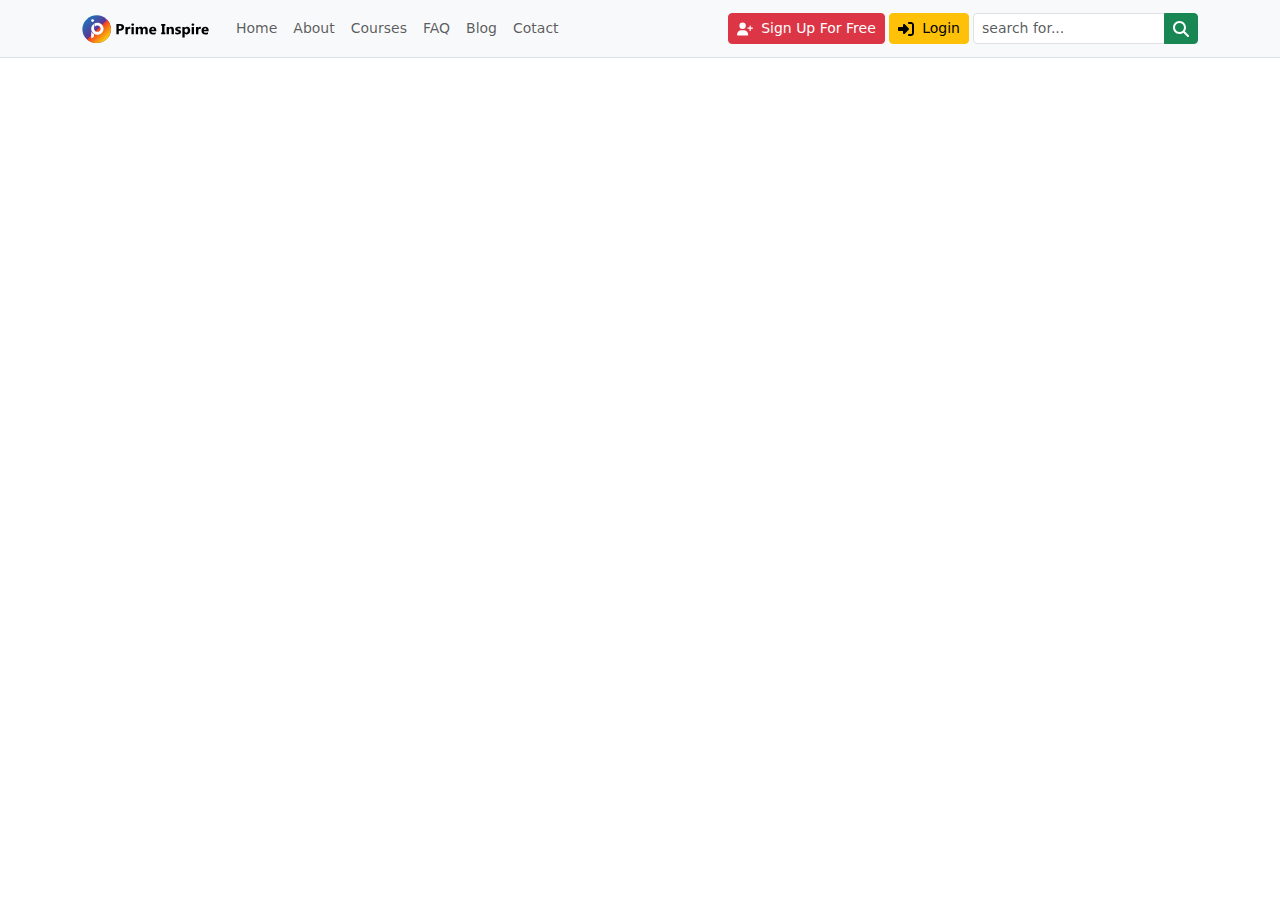
==== index.html @ 314766f2 "create Navbar" ====
<!DOCTYPE html>
<html lang="en">

<head>
  <meta charset="UTF-8" />
  <meta name="viewport" content="width=device-width, initial-scale=1.0" />
  <title>Document</title>
  <link rel="stylesheet" href="https://cdn.jsdelivr.net/npm/bootstrap@5.2.0/dist/css/bootstrap.min.css" />
  <link rel="stylesheet" href="style.css" />
</head>

<body>
  <!-- start Navbar -->

  <nav class="navbar navbar-expand-lg bg-light border-bottom small blur-filter">
    <div class="container">
      <a href="index.html" class="navbar-brand">
        <img src="./img/Prime-Inspire-Logo.svg" alt="" />
      </a>
      <button class="navbar-toggler border-0" type="button" data-bs-toggle="collapse" data-bs-target="#navbar-content">
        <span class="navbar-toggler-icon"></span>
      </button>

      <div class="collapse navbar-collapse" id="navbar-content">
        <ul class="navbar-nav me-auto mb-2 mb-lg-0">
          <li class="nav-item">
            <a href="index.html" class="nav-link">Home</a>
          </li>
          <li class="nav-item">
            <a href="about.html" class="nav-link">About</a>
          </li>
          <li class="nav-item">
            <a href="courses.html" class="nav-link">Courses</a>
          </li>
          <li class="nav-item">
            <a href="faq.html" class="nav-link">FAQ</a>
          </li>
          <li class="nav-item">
            <a href="blog.html" class="nav-link">Blog</a>
          </li>
          <li class="nav-item">
            <a href="contact.html" class="nav-link">Cotact</a>
          </li>
        </ul>

        <div class="ms-auto me-1 d-grid d-md-block gap-2 mb-2 mb-md-0">





          <a href="#"
            class="btn btn-sm btn-danger align-items-center d-inline-flex text-center justify-content-center ">
            <svg class="me-2" width="16px" height="16px" xmlns="http://www.w3.org/2000/svg" viewBox="0 0 640 512">
              <!--!Font Awesome Free 6.5.2 by @fontawesome - https://fontawesome.com License - https://fontawesome.com/license/free Copyright 2024 Fonticons, Inc.-->
              <path fill="#ffffff"
                d="M96 128a128 128 0 1 1 256 0A128 128 0 1 1 96 128zM0 482.3C0 383.8 79.8 304 178.3 304h91.4C368.2 304 448 383.8 448 482.3c0 16.4-13.3 29.7-29.7 29.7H29.7C13.3 512 0 498.7 0 482.3zM504 312V248H440c-13.3 0-24-10.7-24-24s10.7-24 24-24h64V136c0-13.3 10.7-24 24-24s24 10.7 24 24v64h64c13.3 0 24 10.7 24 24s-10.7 24-24 24H552v64c0 13.3-10.7 24-24 24s-24-10.7-24-24z" />
            </svg>

            Sign Up For Free
          </a>

          <a href="#"
            class="btn btn-sm btn-warning align-items-center d-inline-flex text-center justify-content-center">
            <svg xmlns="http://www.w3.org/2000/svg" height="16px" width="16px" class="me-2" viewBox="0 0 512 512">
              <path fill="#000000"
                d="M217.9 105.9L340.7 228.7c7.2 7.2 11.3 17.1 11.3 27.3s-4.1 20.1-11.3 27.3L217.9 406.1c-6.4 6.4-15 9.9-24 9.9c-18.7 0-33.9-15.2-33.9-33.9l0-62.1L32 320c-17.7 0-32-14.3-32-32l0-64c0-17.7 14.3-32 32-32l128 0 0-62.1c0-18.7 15.2-33.9 33.9-33.9c9 0 17.6 3.6 24 9.9zM352 416l64 0c17.7 0 32-14.3 32-32l0-256c0-17.7-14.3-32-32-32l-64 0c-17.7 0-32-14.3-32-32s14.3-32 32-32l64 0c53 0 96 43 96 96l0 256c0 53-43 96-96 96l-64 0c-17.7 0-32-14.3-32-32s14.3-32 32-32z" />
            </svg>
            Login
          </a>
        </div>

        <form action="">
          <div class="input-group">
            <input type="search" class="form-control form-control-sm" placeholder="search for..." />
            <button type="submit" class="btn btn-success btn-sm">
              <svg width="16px" height="16px" xmlns="http://www.w3.org/2000/svg" viewBox="0 0 512 512">
                >
                <!--!Font Awesome Free 6.5.2 by @fontawesome - https://fontawesome.com License - https://fontawesome.com/license/free Copyright 2024 Fonticons, Inc.-->
                <path fill="#ffffff"
                  d="M416 208c0 45.9-14.9 88.3-40 122.7L502.6 457.4c12.5 12.5 12.5 32.8 0 45.3s-32.8 12.5-45.3 0L330.7 376c-34.4 25.2-76.8 40-122.7 40C93.1 416 0 322.9 0 208S93.1 0 208 0S416 93.1 416 208zM208 352a144 144 0 1 0 0-288 144 144 0 1 0 0 288z">
              </svg>
            </button>
          </div>
        </form>
      </div>
    </div>
  </nav>
  <!-- end navbar  -->
---- style.css ----
.blur-filter{
    backdrop-filter: blur(8bx);
    background-color: rgb(255  255  255 /30%);
}
.navbar-brand img{
    width: 130px;
/*
margin-right: ;  me
margin-left: ;   ms

    */
}




.full-width{
    width: 100%;
    height: auto;
}
.feature-item img{
    width: 50px;
    height: auto;
    

}
.subscripe{
    background-image: url(./img/subscribe.jpg);
    margin-top:25px;
    background-size: cover;
    background-position: center;

}
.brand-icon img {
    width: 150px;
    height: auto;
    
}
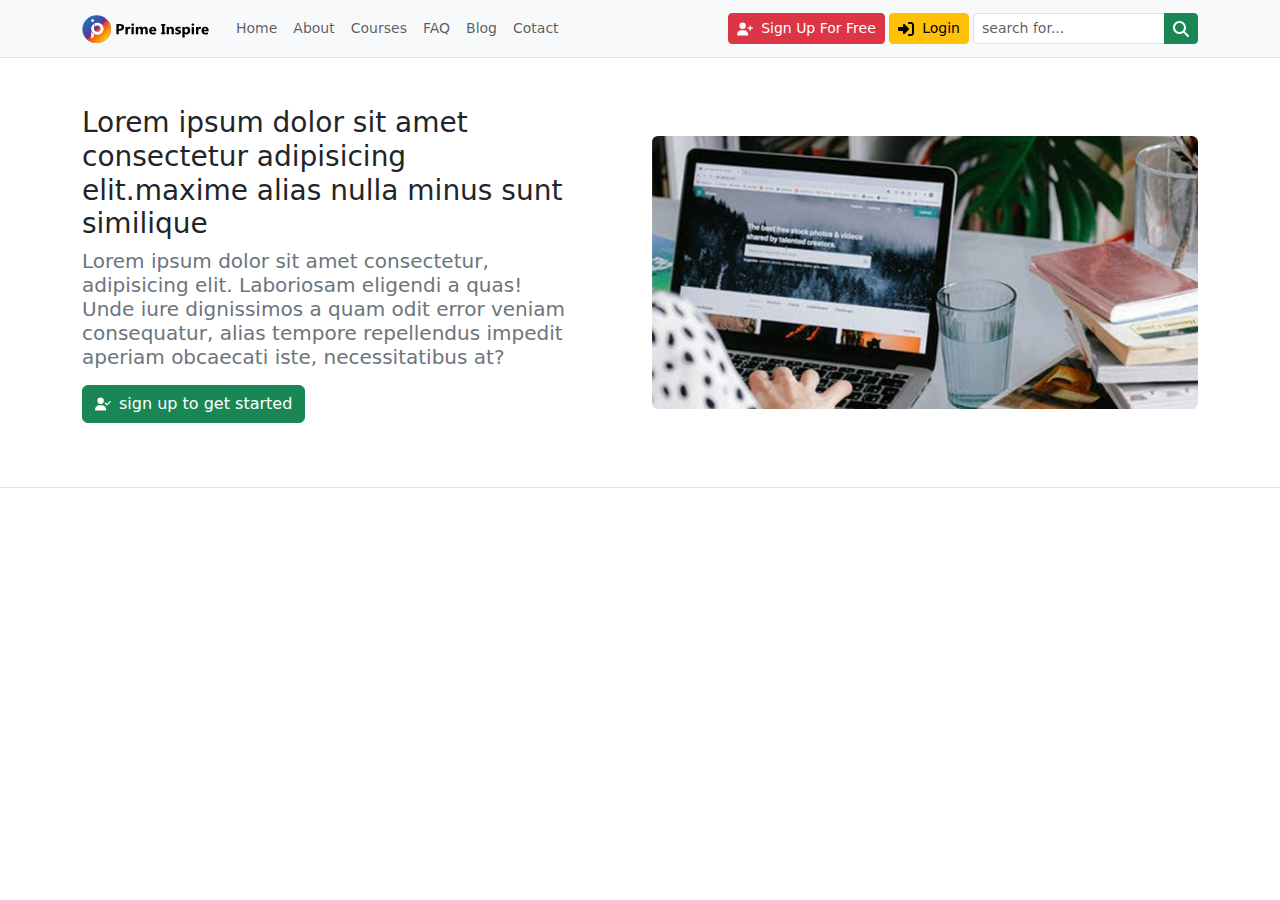
==== commit d1aeb824: "create header" ====
--- a/index.html
+++ b/index.html
@@ -87,3 +87,38 @@
     </div>
   </nav>
   <!-- end navbar  -->
+
+  <!-- start header -->
+  <header class="main-header py-5 border-bottom">
+    <div class="container">
+      <div class="row align-items-center gx md-5">
+        <div class="col-md-6">
+          <div class="home-header-text-holder pe-md-5">
+            <h1 class="fs-3 fw-normal">Lorem ipsum dolor sit amet consectetur adipisicing elit.maxime alias
+              nulla minus sunt similique</h1>
+
+            <h2 class="fs-5 fw-light text-secondary">Lorem ipsum dolor sit amet consectetur, adipisicing elit.
+              Laboriosam eligendi a quas! Unde iure dignissimos a quam odit error veniam consequatur, alias
+              tempore repellendus impedit aperiam obcaecati iste, necessitatibus at?</h2>
+
+            <a href="#" class="btn btn-success mt-2 mb-3 d-inline-flex align-items-center justify-content-center">
+
+              <svg width="16px" height="16px" class="me-2" xmlns="http://www.w3.org/2000/svg" viewBox="0 0 640 512">
+                <!--!Font Awesome Free 6.5.2 by @fontawesome - https://fontawesome.com License - https://fontawesome.com/license/free Copyright 2024 Fonticons, Inc.-->
+                <path fill="#ffffff"
+                  d="M96 128a128 128 0 1 1 256 0A128 128 0 1 1 96 128zM0 482.3C0 383.8 79.8 304 178.3 304h91.4C368.2 304 448 383.8 448 482.3c0 16.4-13.3 29.7-29.7 29.7H29.7C13.3 512 0 498.7 0 482.3zM625 177L497 305c-9.4 9.4-24.6 9.4-33.9 0l-64-64c-9.4-9.4-9.4-24.6 0-33.9s24.6-9.4 33.9 0l47 47L591 143c9.4-9.4 24.6-9.4 33.9 0s9.4 24.6 0 33.9z" />
+              </svg>
+              sign up to get started
+            </a>
+          </div>
+        </div>
+        <div class="col-md-6">
+          <div class="home-header-1maga-holder">
+            <img class="img-fuild rounded shadow-sn full-width" src="./img/main-header.jpg" alt="">
+
+          </div>
+        </div>
+      </div>
+    </div>
+  </header>
+  <!-- end header -->
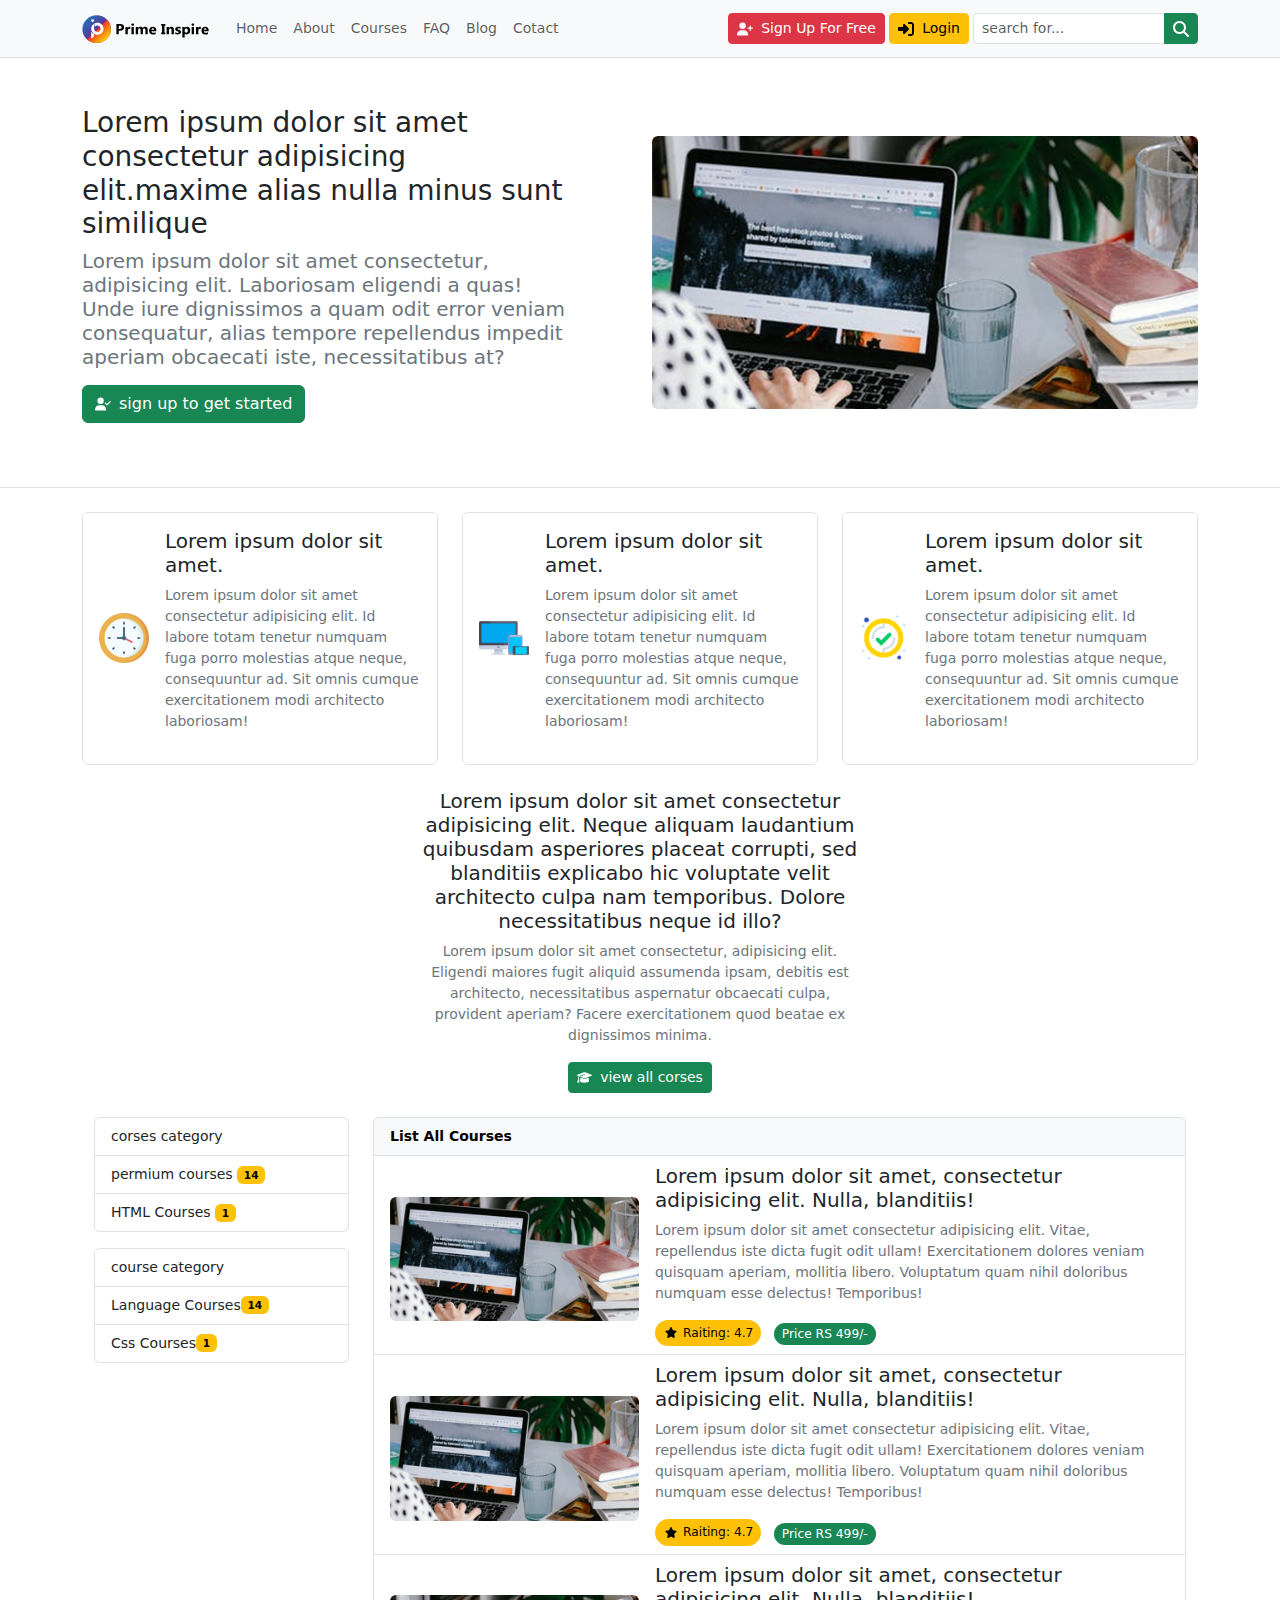
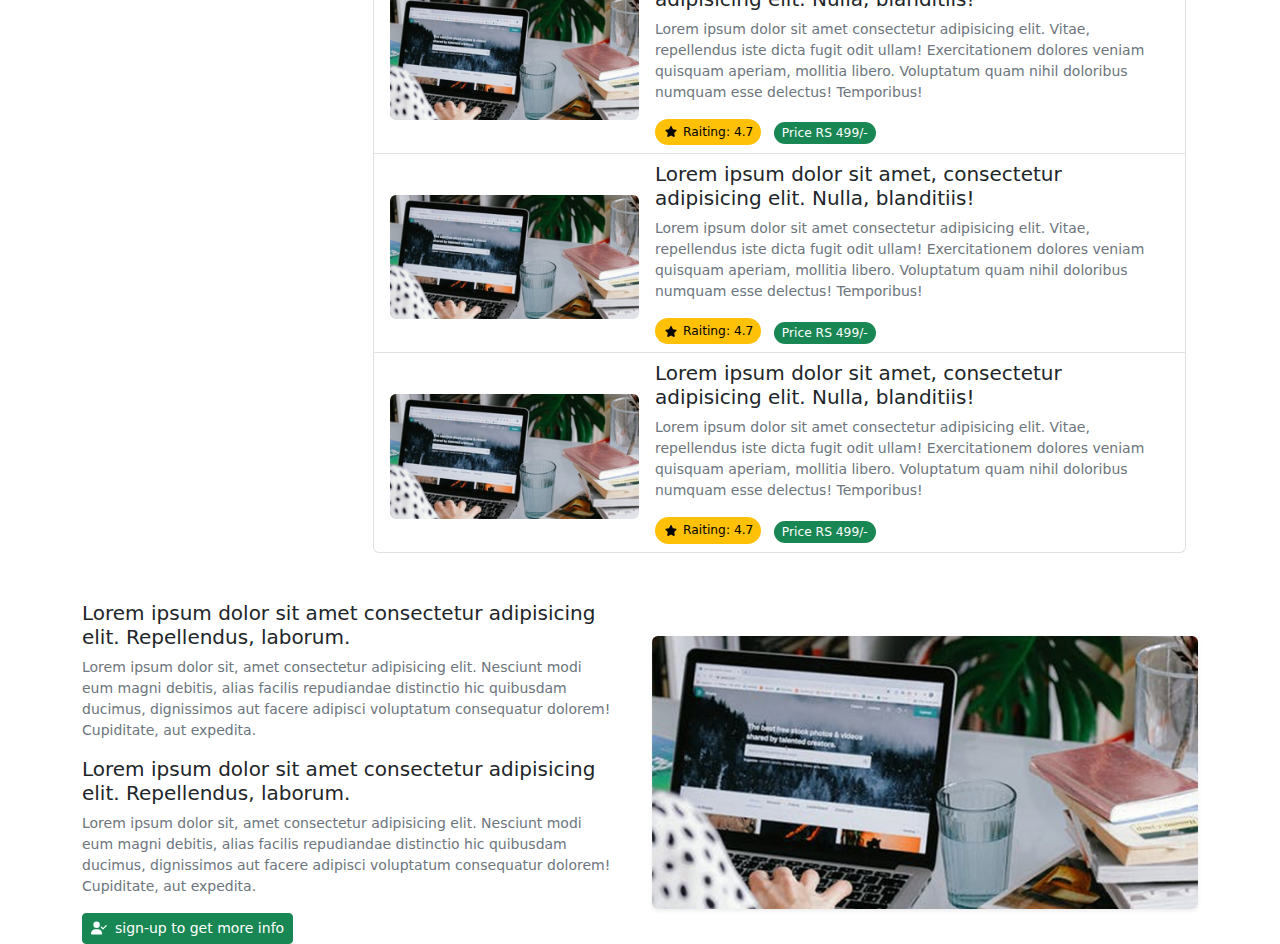
==== commit c51e12ff: "create features and page" ====
--- a/index.html
+++ b/index.html
@@ -122,3 +122,412 @@
     </div>
   </header>
   <!-- end header -->
+
+  <!-- start features -->
+
+
+  <section class="site-features py-4 border-buttom">
+    <div class="container">
+      <div class="row">
+        <div class="col-md-4">
+          <div class="feature-item d-flex align-items-center bg-white p-3 border rounded mb-md-0 mb-3">
+            <div class="flex-shrink-0">
+              <img class="img-fluid" src="./img/clock.png" alt="" />
+            </div>
+            <div class="flex-grow-1 ms-3">
+              <h3 class="fs-5">Lorem ipsum dolor sit amet.</h3>
+              <p class="small text-secondary">
+                Lorem ipsum dolor sit amet consectetur adipisicing elit. Id labore totam tenetur numquam fuga porro
+                molestias atque neque, consequuntur ad. Sit omnis cumque exercitationem modi architecto laboriosam!
+              </p>
+            </div>
+          </div>
+        </div>
+
+
+
+        <div class="col-md-4">
+          <div class="feature-item d-flex align-items-center bg-white p-3 border rounded mb-md-0 mb-3">
+            <div class="flex-shrink-0">
+              <img class="img-fluid" src="./img/responsive.png" alt="" />
+            </div>
+            <div class="flex-grow-1 ms-3">
+              <h3 class="fs-5">Lorem ipsum dolor sit amet.</h3>
+              <p class="small text-secondary">
+                Lorem ipsum dolor sit amet consectetur adipisicing elit. Id labore totam tenetur numquam fuga porro
+                molestias atque neque, consequuntur ad. Sit omnis cumque exercitationem modi architecto laboriosam!
+              </p>
+            </div>
+          </div>
+        </div>
+
+
+        <div class="col-md-4">
+          <div class="feature-item d-flex align-items-center bg-white p-3 border rounded mb-md-0 mb-3">
+            <div class="flex-shrink-0">
+              <img class="img-fluid" src="./img/tick.png" alt="" />
+            </div>
+            <div class="flex-grow-1 ms-3">
+              <h3 class="fs-5">Lorem ipsum dolor sit amet.</h3>
+              <p class="small text-secondary">
+                Lorem ipsum dolor sit amet consectetur adipisicing elit. Id labore totam tenetur numquam fuga porro
+                molestias atque neque, consequuntur ad. Sit omnis cumque exercitationem modi architecto laboriosam!
+              </p>
+            </div>
+          </div>
+        </div>
+
+        <!-- start reatures -->
+
+
+        <!-- start corse loop -->
+        <div class="py-4 border-buttom">
+          <div class="container">
+            <div class="row justify-content-center mb-4">
+              <div class="col-md-5">
+                <div class="text-md-center">
+                  <h4 class="fs-5">
+                    Lorem ipsum dolor sit amet consectetur adipisicing elit. Neque aliquam laudantium quibusdam
+                    asperiores placeat corrupti, sed blanditiis explicabo hic voluptate velit architecto culpa nam
+                    temporibus. Dolore necessitatibus neque id illo?
+
+                  </h4>
+                  <p class="small text-secondary">
+                    Lorem ipsum dolor sit amet consectetur, adipisicing elit. Eligendi maiores fugit aliquid assumenda
+                    ipsam, debitis est architecto, necessitatibus aspernatur obcaecati culpa, provident aperiam? Facere
+                    exercitationem quod beatae ex dignissimos minima.
+
+                  </p>
+                  <a href="courses.html"
+                    class="btn btn-success btn-sm d-inline-flex align-items-center justify-content-center">
+
+                    <svg width="15px" class="me-2" height="15px" xmlns="http://www.w3.org/2000/svg"
+                      viewBox="0 0 640 512"><!--!Font Awesome Free 6.5.2 by @fontawesome - https://fontawesome.com License - https://fontawesome.com/license/free Copyright 2024 Fonticons, Inc.-->
+                      <path fill="#ffffff"
+                        d="M320 32c-8.1 0-16.1 1.4-23.7 4.1L15.8 137.4C6.3 140.9 0 149.9 0 160s6.3 19.1 15.8 22.6l57.9 20.9C57.3 229.3 48 259.8 48 291.9v28.1c0 28.4-10.8 57.7-22.3 80.8c-6.5 13-13.9 25.8-22.5 37.6C0 442.7-.9 448.3 .9 453.4s6 8.9 11.2 10.2l64 16c4.2 1.1 8.7 .3 12.4-2s6.3-6.1 7.1-10.4c8.6-42.8 4.3-81.2-2.1-108.7C90.3 344.3 86 329.8 80 316.5V291.9c0-30.2 10.2-58.7 27.9-81.5c12.9-15.5 29.6-28 49.2-35.7l157-61.7c8.2-3.2 17.5 .8 20.7 9s-.8 17.5-9 20.7l-157 61.7c-12.4 4.9-23.3 12.4-32.2 21.6l159.6 57.6c7.6 2.7 15.6 4.1 23.7 4.1s16.1-1.4 23.7-4.1L624.2 182.6c9.5-3.4 15.8-12.5 15.8-22.6s-6.3-19.1-15.8-22.6L343.7 36.1C336.1 33.4 328.1 32 320 32zM128 408c0 35.3 86 72 192 72s192-36.7 192-72L496.7 262.6 354.5 314c-11.1 4-22.8 6-34.5 6s-23.5-2-34.5-6L143.3 262.6 128 408z" />
+                    </svg>
+
+
+                    view all corses
+                  </a>
+                </div>
+              </div>
+            </div>
+
+            <div class="row">
+              <div class="col-md-3">
+                <div class="list-group small mb-3">
+                  <div class="list-group-item text-bg-light-fw-bold">
+                    corses category
+                  </div>
+                  <a href=""
+                    class="list-group-item list-group-action d-flex-justify-content-between align-items-center ">
+                    permium courses
+                    <span class="badge text-bg-warning roundede-pill">14</span>
+                  </a>
+
+                  <a href=""
+                    class="list-group-item list-group-action d-flex-justify-content-between align-items-center ">
+                    HTML Courses
+                    <span class="badge text-bg-warning roundede-pill">1</span>
+                  </a>
+                </div>
+
+
+                <div class="list-group small mb-2">
+                  <div class="list-group-item text-bg-light-fw-bold">
+                    course category
+                  </div>
+                  <a href=""
+                    class="list-group-item list-group-action d-flex d-flex-justify-content-between align-items-center">
+                    Language Courses
+                    <span class="badge text-bg-warning roundede-pill">14</span>
+                  </a>
+
+
+
+
+                  <a href=""
+                    class="list-group-item list-group-action d-flex d-flex-justify-content-between align-items-center">
+                    Css Courses
+                    <span class="badge text-bg-warning roudede-pill">1</span>
+                  </a>
+                </div>
+              </div>
+
+              <div class="col-md-9">
+                <div class="list-group small">
+                  <div class="list-group-item text-bg-light fw-bold">
+                    List All Courses
+                  </div>
+                  <a href="./single-course.html" class="list-group-item list-group-item-action">
+                    <div class="row align-items-center g-3">
+                      <div class="col-md-4">
+                        <div class="course-image-holder">
+                          <img src="img/main-header.jpg" class="rounded img-fluid mb-md-0 mt-2" alt="" />
+                        </div>
+                      </div>
+                      <div class="col-md-8">
+                        <h5>Lorem ipsum dolor sit amet, consectetur adipisicing elit. Nulla, blanditiis!</h5>
+                        <p class="text-secondary">Lorem ipsum dolor sit amet consectetur adipisicing elit. Vitae,
+                          repellendus iste dicta fugit odit ullam! Exercitationem dolores veniam quisquam aperiam,
+                          mollitia libero. Voluptatum quam nihil doloribus numquam esse delectus! Temporibus!</p>
+
+                        <p class="d-inline align-items-center">
+
+                          <span
+                            class="me-2 rounded-pill text-bg-warning px-2 py-1 small d-inline-flex align-items-center">
+
+                            <svg width="16px" height="11px" class="me-1" xmlns="http://www.w3.org/2000/svg"
+                              viewBox="0 0 576 512"><!--!Font Awesome Free 6.5.2 by @fontawesome - https://fontawesome.com License - https://fontawesome.com/license/free Copyright 2024 Fonticons, Inc.-->
+                              <path fill="#050505"
+                                d="M316.9 18C311.6 7 300.4 0 288.1 0s-23.4 7-28.8 18L195 150.3 51.4 171.5c-12 1.8-22 10.2-25.7 21.7s-.7 24.2 7.9 32.7L137.8 329 113.2 474.7c-2 12 3 24.2 12.9 31.3s23 8 33.8 2.3l128.3-68.5 128.3 68.5c10.8 5.7 23.9 4.9 33.8-2.3s14.9-19.3 12.9-31.3L438.5 329 542.7 225.9c8.6-8.5 11.7-21.2 7.9-32.7s-13.7-19.9-25.7-21.7L381.2 150.3 316.9 18z" />
+                            </svg>
+
+                            Raiting: 4.7
+                          </span>
+
+
+                          <span class=" rounded-pill text-bg-success px-2 py-1 small ">
+
+
+                            Price RS 499/-
+                          </span>
+
+
+
+
+
+
+
+                        </p>
+
+
+
+
+
+
+
+
+
+
+                      </div>
+
+
+
+
+
+
+
+                    </div>
+                  </a><a href="#" class="list-group-item list-group-item-action">
+                    <div class="row align-items-center g-3">
+                      <div class="col-md-4">
+                        <div class="course-image-holder">
+                          <img src="img/main-header.jpg" class="rounded img-fluid mb-md-0 mt-2" alt="" />
+                        </div>
+                      </div>
+
+                      <div class="col-md-8">
+                        <h5>Lorem ipsum dolor sit amet, consectetur adipisicing elit. Nulla, blanditiis!</h5>
+                        <p class="text-secondary">Lorem ipsum dolor sit amet consectetur adipisicing elit. Vitae,
+                          repellendus iste dicta fugit odit ullam! Exercitationem dolores veniam quisquam aperiam,
+                          mollitia libero. Voluptatum quam nihil doloribus numquam esse delectus! Temporibus!</p>
+
+                        <p class="d-inline align-items-center">
+
+                          <span
+                            class="me-2 rounded-pill text-bg-warning px-2 py-1 small d-inline-flex align-items-center">
+
+                            <svg width="16px" height="11px" class="me-1" xmlns="http://www.w3.org/2000/svg"
+                              viewBox="0 0 576 512"><!--!Font Awesome Free 6.5.2 by @fontawesome - https://fontawesome.com License - https://fontawesome.com/license/free Copyright 2024 Fonticons, Inc.-->
+                              <path fill="#050505"
+                                d="M316.9 18C311.6 7 300.4 0 288.1 0s-23.4 7-28.8 18L195 150.3 51.4 171.5c-12 1.8-22 10.2-25.7 21.7s-.7 24.2 7.9 32.7L137.8 329 113.2 474.7c-2 12 3 24.2 12.9 31.3s23 8 33.8 2.3l128.3-68.5 128.3 68.5c10.8 5.7 23.9 4.9 33.8-2.3s14.9-19.3 12.9-31.3L438.5 329 542.7 225.9c8.6-8.5 11.7-21.2 7.9-32.7s-13.7-19.9-25.7-21.7L381.2 150.3 316.9 18z" />
+                            </svg>
+
+                            Raiting: 4.7
+                          </span>
+
+
+                          <span class=" rounded-pill text-bg-success px-2 py-1 small ">
+
+
+                            Price RS 499/-
+                          </span>
+                        </p>
+                      </div>
+
+
+
+                    </div>
+                  </a><a href="#" class="list-group-item list-group-item-action">
+                    <div class="row align-items-center g-3">
+                      <div class="col-md-4">
+                        <div class="course-image-holder">
+                          <img src="img/main-header.jpg" class="rounded img-fluid mb-md-0 mt-2" alt="" />
+                        </div>
+                      </div>
+                      <div class="col-md-8">
+                        <h5>Lorem ipsum dolor sit amet, consectetur adipisicing elit. Nulla, blanditiis!</h5>
+                        <p class="text-secondary">Lorem ipsum dolor sit amet consectetur adipisicing elit. Vitae,
+                          repellendus iste dicta fugit odit ullam! Exercitationem dolores veniam quisquam aperiam,
+                          mollitia libero. Voluptatum quam nihil doloribus numquam esse delectus! Temporibus!</p>
+
+                        <p class="d-inline align-items-center">
+
+                          <span
+                            class="me-2 rounded-pill text-bg-warning px-2 py-1 small d-inline-flex align-items-center">
+
+                            <svg width="16px" height="11px" class="me-1" xmlns="http://www.w3.org/2000/svg"
+                              viewBox="0 0 576 512"><!--!Font Awesome Free 6.5.2 by @fontawesome - https://fontawesome.com License - https://fontawesome.com/license/free Copyright 2024 Fonticons, Inc.-->
+                              <path fill="#050505"
+                                d="M316.9 18C311.6 7 300.4 0 288.1 0s-23.4 7-28.8 18L195 150.3 51.4 171.5c-12 1.8-22 10.2-25.7 21.7s-.7 24.2 7.9 32.7L137.8 329 113.2 474.7c-2 12 3 24.2 12.9 31.3s23 8 33.8 2.3l128.3-68.5 128.3 68.5c10.8 5.7 23.9 4.9 33.8-2.3s14.9-19.3 12.9-31.3L438.5 329 542.7 225.9c8.6-8.5 11.7-21.2 7.9-32.7s-13.7-19.9-25.7-21.7L381.2 150.3 316.9 18z" />
+                            </svg>
+
+                            Raiting: 4.7
+                          </span>
+
+
+                          <span class=" rounded-pill text-bg-success px-2 py-1 small ">
+
+
+                            Price RS 499/-
+                          </span>
+                        </p>
+
+                      </div>
+
+
+                    </div>
+                  </a><a href="#" class="list-group-item list-group-item-action">
+                    <div class="row align-items-center g-3">
+                      <div class="col-md-4">
+                        <div class="course-image-holder">
+                          <img src="img/main-header.jpg" class="rounded img-fluid mb-md-0 mt-2" alt="" />
+                        </div>
+                      </div>
+                      <div class="col-md-8">
+                        <h5>Lorem ipsum dolor sit amet, consectetur adipisicing elit. Nulla, blanditiis!</h5>
+                        <p class="text-secondary">Lorem ipsum dolor sit amet consectetur adipisicing elit. Vitae,
+                          repellendus iste dicta fugit odit ullam! Exercitationem dolores veniam quisquam aperiam,
+                          mollitia libero. Voluptatum quam nihil doloribus numquam esse delectus! Temporibus!</p>
+
+                        <p class="d-inline align-items-center">
+
+                          <span
+                            class="me-2 rounded-pill text-bg-warning px-2 py-1 small d-inline-flex align-items-center">
+
+                            <svg width="16px" height="11px" class="me-1" xmlns="http://www.w3.org/2000/svg"
+                              viewBox="0 0 576 512"><!--!Font Awesome Free 6.5.2 by @fontawesome - https://fontawesome.com License - https://fontawesome.com/license/free Copyright 2024 Fonticons, Inc.-->
+                              <path fill="#050505"
+                                d="M316.9 18C311.6 7 300.4 0 288.1 0s-23.4 7-28.8 18L195 150.3 51.4 171.5c-12 1.8-22 10.2-25.7 21.7s-.7 24.2 7.9 32.7L137.8 329 113.2 474.7c-2 12 3 24.2 12.9 31.3s23 8 33.8 2.3l128.3-68.5 128.3 68.5c10.8 5.7 23.9 4.9 33.8-2.3s14.9-19.3 12.9-31.3L438.5 329 542.7 225.9c8.6-8.5 11.7-21.2 7.9-32.7s-13.7-19.9-25.7-21.7L381.2 150.3 316.9 18z" />
+                            </svg>
+
+                            Raiting: 4.7
+                          </span>
+
+
+                          <span class=" rounded-pill text-bg-success px-2 py-1 small ">
+
+
+                            Price RS 499/-
+                          </span>
+                        </p>
+
+                      </div>
+
+                    </div>
+                  </a><a href="#" class="list-group-item list-group-item-action">
+                    <div class="row align-items-center g-3">
+                      <div class="col-md-4">
+                        <div class="course-image-holder">
+                          <img src="img/main-header.jpg" class="rounded img-fluid mb-md-0 mt-2" alt="" />
+                        </div>
+                      </div>
+                      <div class="col-md-8">
+                        <h5>Lorem ipsum dolor sit amet, consectetur adipisicing elit. Nulla, blanditiis!</h5>
+                        <p class="text-secondary">Lorem ipsum dolor sit amet consectetur adipisicing elit. Vitae,
+                          repellendus iste dicta fugit odit ullam! Exercitationem dolores veniam quisquam aperiam,
+                          mollitia libero. Voluptatum quam nihil doloribus numquam esse delectus! Temporibus!</p>
+
+                        <p class="d-inline align-items-center">
+
+                          <span
+                            class="me-2 rounded-pill text-bg-warning px-2 py-1 small d-inline-flex align-items-center">
+
+                            <svg width="16px" height="11px" class="me-1" xmlns="http://www.w3.org/2000/svg"
+                              viewBox="0 0 576 512"><!--!Font Awesome Free 6.5.2 by @fontawesome - https://fontawesome.com License - https://fontawesome.com/license/free Copyright 2024 Fonticons, Inc.-->
+                              <path fill="#050505"
+                                d="M316.9 18C311.6 7 300.4 0 288.1 0s-23.4 7-28.8 18L195 150.3 51.4 171.5c-12 1.8-22 10.2-25.7 21.7s-.7 24.2 7.9 32.7L137.8 329 113.2 474.7c-2 12 3 24.2 12.9 31.3s23 8 33.8 2.3l128.3-68.5 128.3 68.5c10.8 5.7 23.9 4.9 33.8-2.3s14.9-19.3 12.9-31.3L438.5 329 542.7 225.9c8.6-8.5 11.7-21.2 7.9-32.7s-13.7-19.9-25.7-21.7L381.2 150.3 316.9 18z" />
+                            </svg>
+
+                            Raiting: 4.7
+                          </span>
+
+
+                          <span class=" rounded-pill text-bg-success px-2 py-1 small ">
+
+
+                            Price RS 499/-
+                          </span>
+
+                        </p>
+
+                      </div>
+
+                    </div>
+                  </a>
+                </div>
+              </div>
+            </div>
+          </div>
+        </div>
+        <!-- end corse loop -->
+      </div>
+    </div>
+
+  </section>
+
+  <!-- start features -->
+
+
+  <!-- start home page content -->
+
+  <div class="py-4.mb-3">
+    <div class="container">
+      <div class="row align-items-center">
+        <div class="col-md-6">
+          <div class="pe-md-3">
+            <h2 class="fs-5">
+              Lorem ipsum dolor sit amet consectetur adipisicing elit. Repellendus, laborum.
+            </h2>
+            <p class="small text-secondary">Lorem ipsum dolor sit, amet consectetur adipisicing elit. Nesciunt modi eum
+              magni debitis, alias facilis repudiandae distinctio hic quibusdam ducimus, dignissimos aut facere adipisci
+              voluptatum consequatur dolorem! Cupiditate, aut expedita.</p>
+            <h2 class="fs-5">
+              Lorem ipsum dolor sit amet consectetur adipisicing elit. Repellendus, laborum.
+            </h2>
+            <p class="small text-secondary">Lorem ipsum dolor sit, amet consectetur adipisicing elit. Nesciunt modi eum
+              magni debitis, alias facilis repudiandae distinctio hic quibusdam ducimus, dignissimos aut facere adipisci
+              voluptatum consequatur dolorem! Cupiditate, aut expedita.</p>
+            <a href="#" class="btn btn-sm btn-success d-inline-flex align-items-center mb-md-0 mb-3">
+              <svg width="16px" height="16px" class="me-2" xmlns="http://www.w3.org/2000/svg" viewBox="0 0 640 512">
+                <!--!Font Awesome Free 6.5.2 by @fontawesome - https://fontawesome.com License - https://fontawesome.com/license/free Copyright 2024 Fonticons, Inc.-->
+                <path fill="#ffffff"
+                  d="M96 128a128 128 0 1 1 256 0A128 128 0 1 1 96 128zM0 482.3C0 383.8 79.8 304 178.3 304h91.4C368.2 304 448 383.8 448 482.3c0 16.4-13.3 29.7-29.7 29.7H29.7C13.3 512 0 498.7 0 482.3zM625 177L497 305c-9.4 9.4-24.6 9.4-33.9 0l-64-64c-9.4-9.4-9.4-24.6 0-33.9s24.6-9.4 33.9 0l47 47L591 143c9.4-9.4 24.6-9.4 33.9 0s9.4 24.6 0 33.9z" />
+              </svg>
+              sign-up to get more info</a>
+          </div>
+        </div>
+
+        <div class="col-md-6 ">
+          <img class="img-fluid full-width rounded shadow-sm" src="./img/main-header.jpg" alt="">
+
+        </div>
+
+      </div>
+    </div>
+
+
+  </div>
+  <!-- end home page content -->
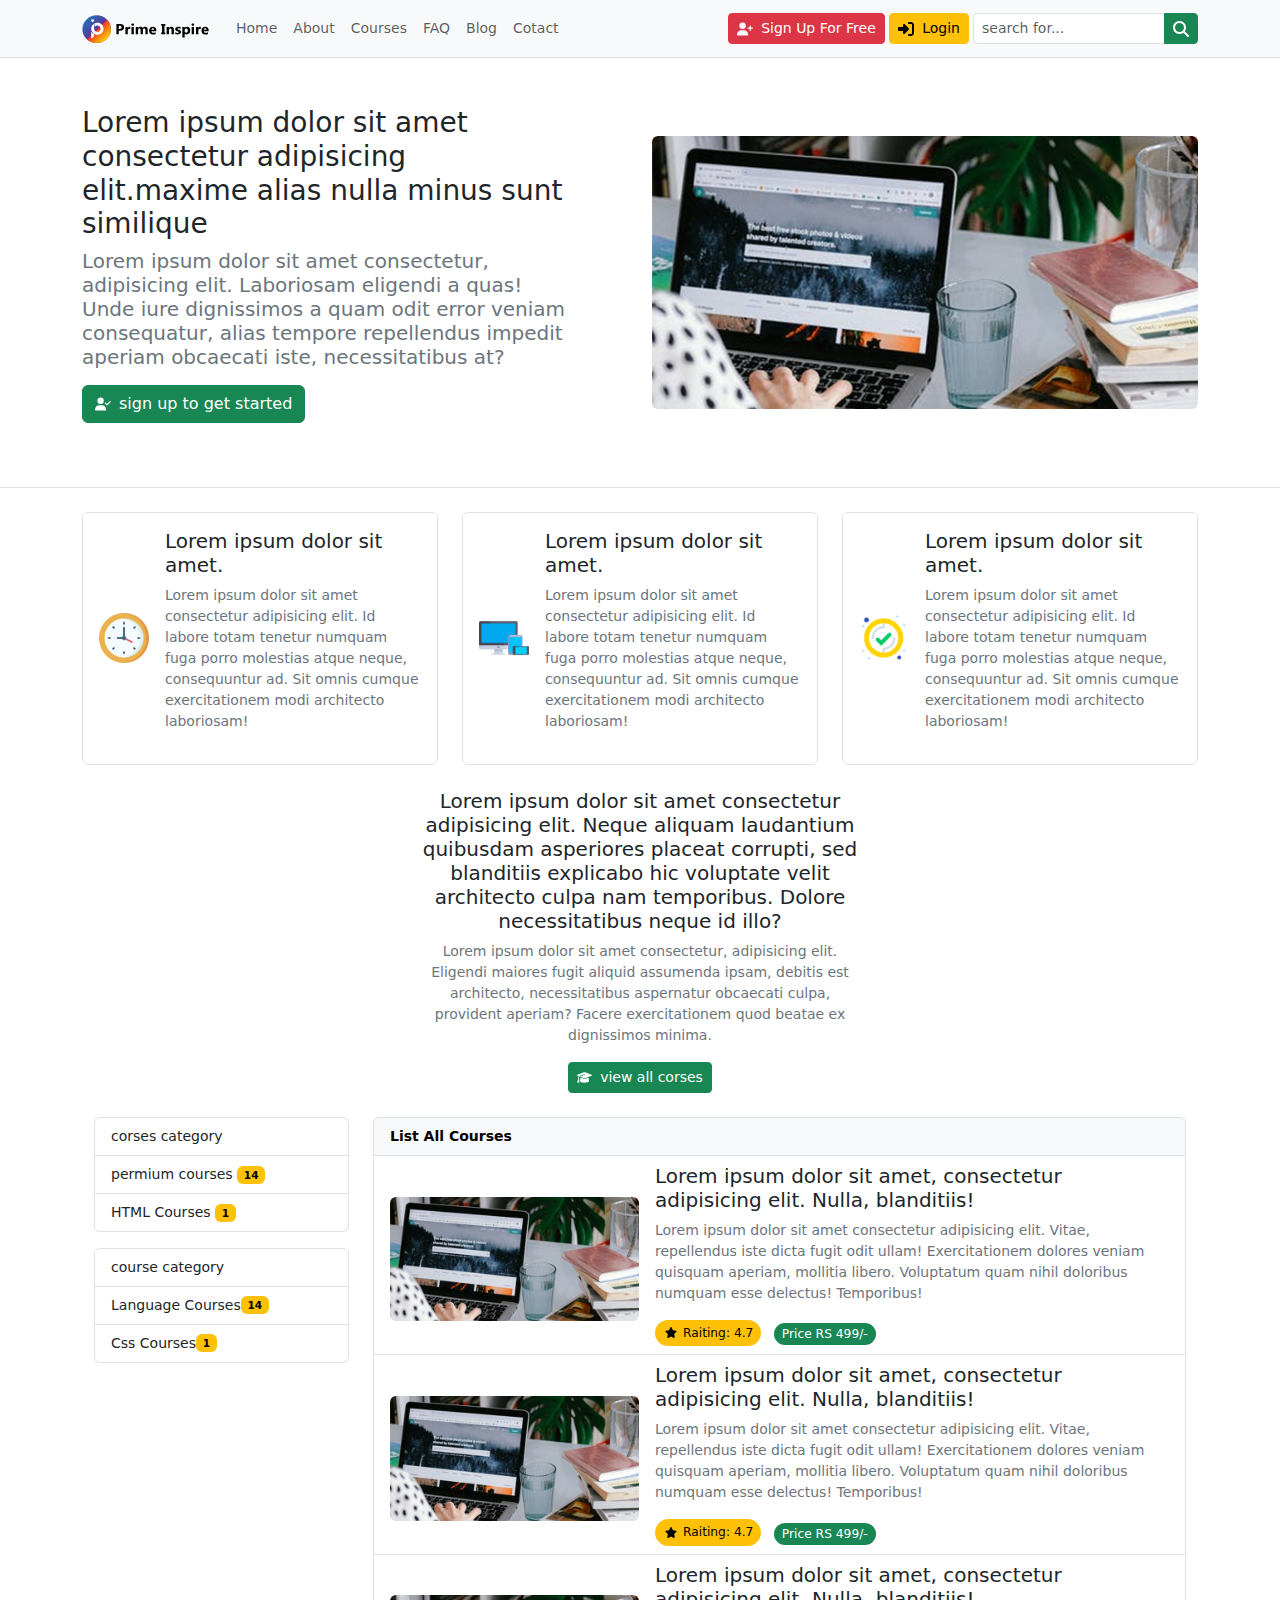
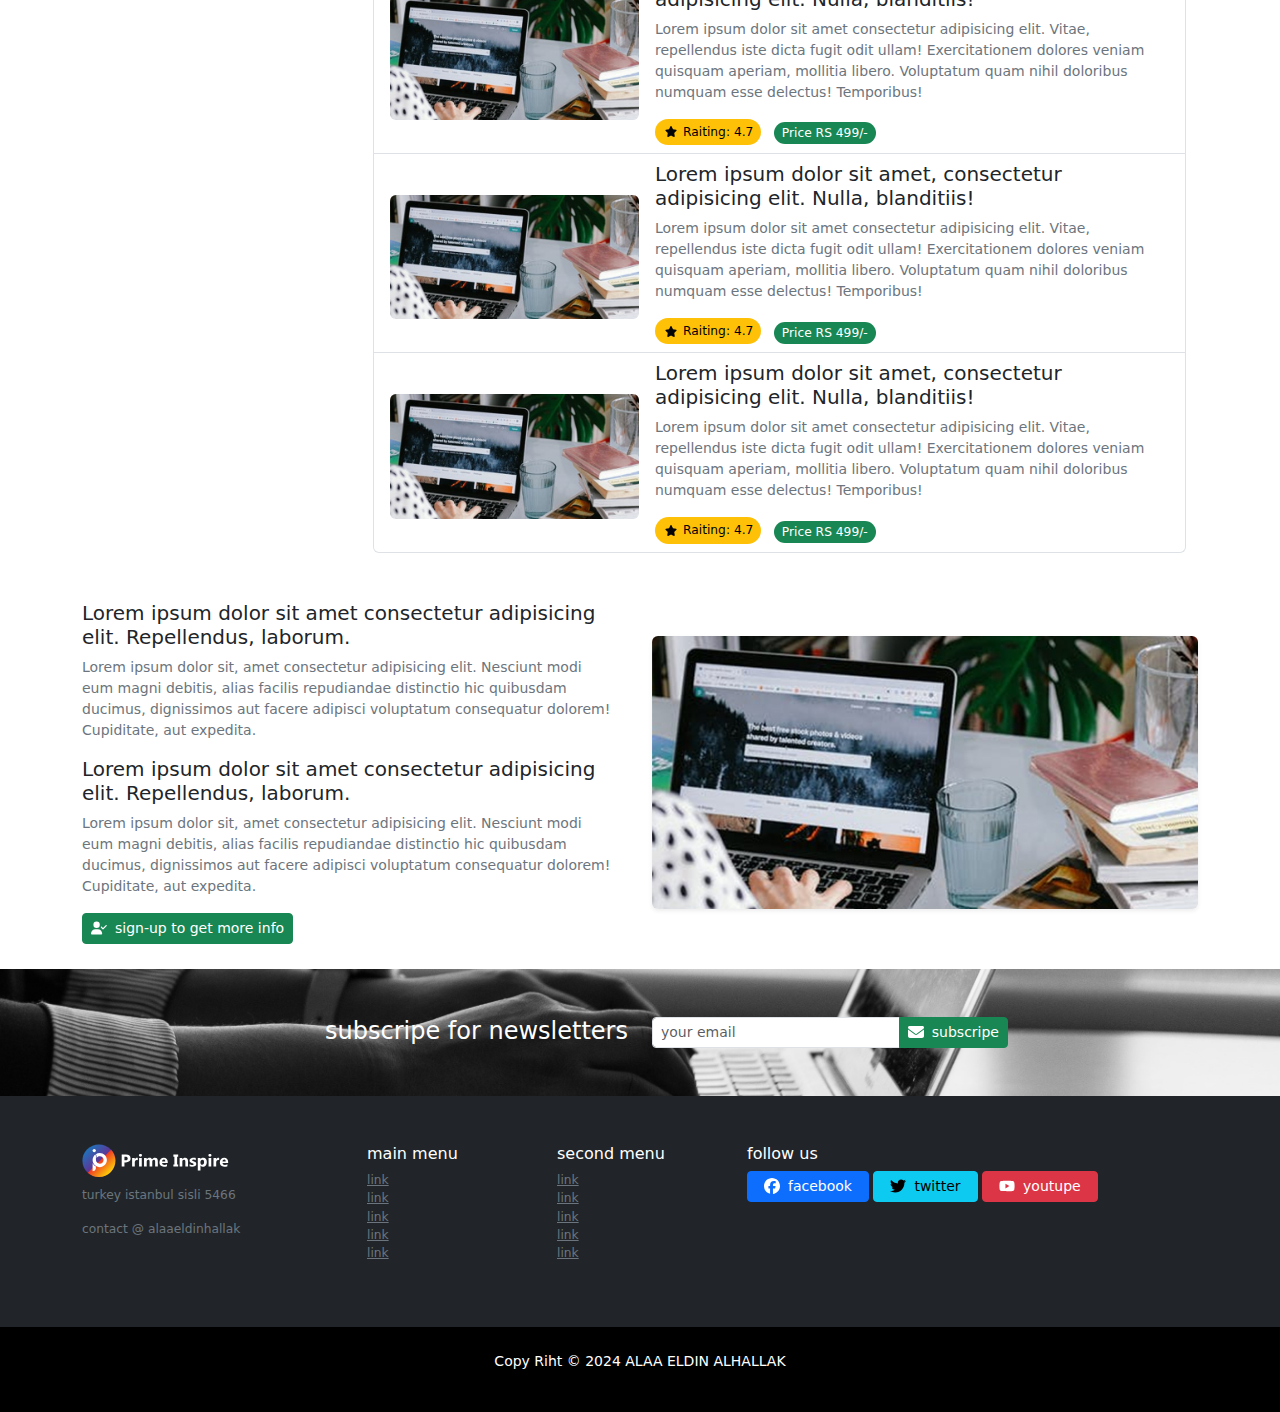
==== commit 81ad75b5: "create subscribe and footer" ====
--- a/index.html
+++ b/index.html
@@ -531,3 +531,164 @@
 
   </div>
   <!-- end home page content -->
+
+  <!-- start subscripe  -->
+  <section class="subscripe py-5">
+    <div class="container">
+      <div class="row justify-content-center">
+        <div class="col-md-4">
+          <div class="text-white text-md-end text-center">
+            <h5 class="fs-4 fw-light m-0 mb-md-0 mb-3 ">subscripe for newsletters</h5>
+
+          </div>
+        </div>
+
+        <div class="col-md-4">
+
+          <div class="d-flex justify-content-center">
+            <div class="input-group">
+
+              <input placeholder="your email" class="form-control form-control-sm" type="email">
+              <button class="btn btn-sm btn-success d-inline-flex align-items-center">
+
+                <svg class="me-2" width="16px" heigh="16px" xmlns="http://www.w3.org/2000/svg" viewBox="0 0 512 512">
+
+                  <!--!Font Awesome Free 6.5.2 by @fontawesome - https://fontawesome.com License - https://fontawesome.com/license/free Copyright 2024 Fonticons, Inc.-->
+                  <path fill="#ffffff"
+                    d="M48 64C21.5 64 0 85.5 0 112c0 15.1 7.1 29.3 19.2 38.4L236.8 313.6c11.4 8.5 27 8.5 38.4 0L492.8 150.4c12.1-9.1 19.2-23.3 19.2-38.4c0-26.5-21.5-48-48-48H48zM0 176V384c0 35.3 28.7 64 64 64H448c35.3 0 64-28.7 64-64V176L294.4 339.2c-22.8 17.1-54 17.1-76.8 0L0 176z" />
+                </svg>
+                subscripe</button>
+            </div>
+          </div>
+        </div>
+      </div>
+
+  </section>
+
+  <!--  end start subscripe  -->
+
+  <footer class="main-foother text-bg-dark py-5 small">
+    <div class="container">
+      <div class="row justify-content-center ">
+        <div class="col-md-3">
+          <div class="brand-icon mb-2">
+            <img src="./img/Prime-Inspire-Logo-dark.svg" alt="">
+          </div>
+          <address class="small text-secondary ">
+            turkey istanbul sisli 5466
+          </address>
+          <p class="small text-secondary">
+            contact &commat; alaaeldinhallak
+          </p>
+        </div>
+        <div class="col-md-2">
+          <h6>main menu</h6>
+          <ul class="list-unstyled small">
+            <li><a href="" class="text-decorqation-none text-secondary">link</a></li>
+            <li><a href="" class="text-decorqation-none text-secondary">link</a></li>
+            <li><a href="" class="text-decorqation-none text-secondary">link</a></li>
+            <li><a href="" class="text-decorqation-none text-secondary">link</a></li>
+            <li><a href="" class="text-decorqation-none text-secondary">link</a></li>
+            <link rel="stylesheet" href="">
+
+          </ul>
+        </div>
+
+
+        <div class="col-md-2">
+          <h6>second menu</h6>
+          <ul class="list-unstyled small">
+            <li><a href="" class="text-decorqation-none text-secondary">link</a></li>
+            <li><a href="" class="text-decorqation-none text-secondary">link</a></li>
+            <li><a href="" class="text-decorqation-none text-secondary">link</a></li>
+            <li><a href="" class="text-decorqation-none text-secondary">link</a></li>
+            <li><a href="" class="text-decorqation-none text-secondary">link</a></li>
+            <link rel="stylesheet" href="">
+
+          </ul>
+        </div>
+
+
+        <div class="col-md-5">
+          <h6>follow us</h6>
+          <p>
+            <a href="" class="btn btn-primary  btn-sm roudede-pill px-md-3 d-inline-flex align-items-center">
+              <svg class="me-2" heigh="16px" width="16px" xmlns="http://www.w3.org/2000/svg"
+                viewBox="0 0 512 512"><!--!Font Awesome Free 6.5.2 by @fontawesome - https://fontawesome.com License - https://fontawesome.com/license/free Copyright 2024 Fonticons, Inc.-->
+                <path fill="#ffffff"
+                  d="M512 256C512 114.6 397.4 0 256 0S0 114.6 0 256C0 376 82.7 476.8 194.2 504.5V334.2H141.4V256h52.8V222.3c0-87.1 39.4-127.5 125-127.5c16.2 0 44.2 3.2 55.7 6.4V172c-6-.6-16.5-1-29.6-1c-42 0-58.2 15.9-58.2 57.2V256h83.6l-14.4 78.2H287V510.1C413.8 494.8 512 386.9 512 256h0z" />
+              </svg>
+              <span class="d-md-block d-none">
+                facebook</span></a>
+
+
+            <a href="" class="btn btn-info  btn-sm roudede-pill px-md-3 d-inline-flex align-items-center">
+              <svg class="me-2" heigh="16px" width="16px" xmlns="http://www.w3.org/2000/svg"
+                viewBox="0 0 512 512"><!--!Font Awesome Free 6.5.2 by @fontawesome - https://fontawesome.com License - https://fontawesome.com/license/free Copyright 2024 Fonticons, Inc.-->
+                <path fill="#000000"
+                  d="M459.4 151.7c.3 4.5 .3 9.1 .3 13.6 0 138.7-105.6 298.6-298.6 298.6-59.5 0-114.7-17.2-161.1-47.1 8.4 1 16.6 1.3 25.3 1.3 49.1 0 94.2-16.6 130.3-44.8-46.1-1-84.8-31.2-98.1-72.8 6.5 1 13 1.6 19.8 1.6 9.4 0 18.8-1.3 27.6-3.6-48.1-9.7-84.1-52-84.1-103v-1.3c14 7.8 30.2 12.7 47.4 13.3-28.3-18.8-46.8-51-46.8-87.4 0-19.5 5.2-37.4 14.3-53 51.7 63.7 129.3 105.3 216.4 109.8-1.6-7.8-2.6-15.9-2.6-24 0-57.8 46.8-104.9 104.9-104.9 30.2 0 57.5 12.7 76.7 33.1 23.7-4.5 46.5-13.3 66.6-25.3-7.8 24.4-24.4 44.8-46.1 57.8 21.1-2.3 41.6-8.1 60.4-16.2-14.3 20.8-32.2 39.3-52.6 54.3z" />
+              </svg>
+              <span class="d-md-block d-none"> twitter</span></a>
+
+
+            <a href="" class="btn btn-danger  btn-sm roudede-pill px-md-3 d-inline-flex align-items-center">
+              <svg class="me-2" heigh="16px" width="16px" xmlns="http://www.w3.org/2000/svg"
+                viewBox="0 0 576 512"><!--!Font Awesome Free 6.5.2 by @fontawesome - https://fontawesome.com License - https://fontawesome.com/license/free Copyright 2024 Fonticons, Inc.-->
+                <path fill="#ffffff"
+                  d="M549.7 124.1c-6.3-23.7-24.8-42.3-48.3-48.6C458.8 64 288 64 288 64S117.2 64 74.6 75.5c-23.5 6.3-42 24.9-48.3 48.6-11.4 42.9-11.4 132.3-11.4 132.3s0 89.4 11.4 132.3c6.3 23.7 24.8 41.5 48.3 47.8C117.2 448 288 448 288 448s170.8 0 213.4-11.5c23.5-6.3 42-24.2 48.3-47.8 11.4-42.9 11.4-132.3 11.4-132.3s0-89.4-11.4-132.3zm-317.5 213.5V175.2l142.7 81.2-142.7 81.2z" />
+              </svg>
+
+              <span class="d-md-block d-none">youtupe</span></a>
+          </p>
+        </div>
+      </div>
+    </div>
+  </footer>
+
+
+  <!-- start copy Right -->
+
+  <div class="py-4 small" style="background-color: black;">
+    <div class="container">
+
+
+      <div class="row justify-content-center text-center text-white">
+        <p>Copy Riht &copy; 2024 ALAA ELDIN ALHALLAK</p>
+      </div>
+    </div>
+  </div>
+
+  <!-- end copyRight -->
+
+  <!-- start blur-filter -->
+  <div class="fixed-bottom d-md-none d-blok d-flex justify-content-center  p-3 shadow-lg blur-filter">
+    <a href="#" class="btn btn-warning btn-sm small rounded-pill px-3 fw-bold d-inline-flex
+align-items-center
+">
+
+      <svg class="me-2" width="16px" height="16px" xmlns="http://www.w3.org/2000/svg" viewBox="0 0 640 512">
+        <!--!Font Awesome Free 6.5.2 by @fontawesome - https://fontawesome.com License - https://fontawesome.com/license/free Copyright 2024 Fonticons, Inc.-->
+        <path fill="#ffffff"
+          d="M96 128a128 128 0 1 1 256 0A128 128 0 1 1 96 128zM0 482.3C0 383.8 79.8 304 178.3 304h91.4C368.2 304 448 383.8 448 482.3c0 16.4-13.3 29.7-29.7 29.7H29.7C13.3 512 0 498.7 0 482.3zM504 312V248H440c-13.3 0-24-10.7-24-24s10.7-24 24-24h64V136c0-13.3 10.7-24 24-24s24 10.7 24 24v64h64c13.3 0 24 10.7 24 24s-10.7 24-24 24H552v64c0 13.3-10.7 24-24 24s-24-10.7-24-24z" />
+      </svg>
+
+
+
+      sign-up for free
+    </a>
+
+  </div>
+
+
+
+
+  <!-- end start blur-filter -->
+
+
+
+
+
+  <script src="https://cdn.jsdelivr.net/npm/bootstrap@5.2.0/dist/js/bootstrap.bundle.min.js"></script>
+</body>
+
+</html>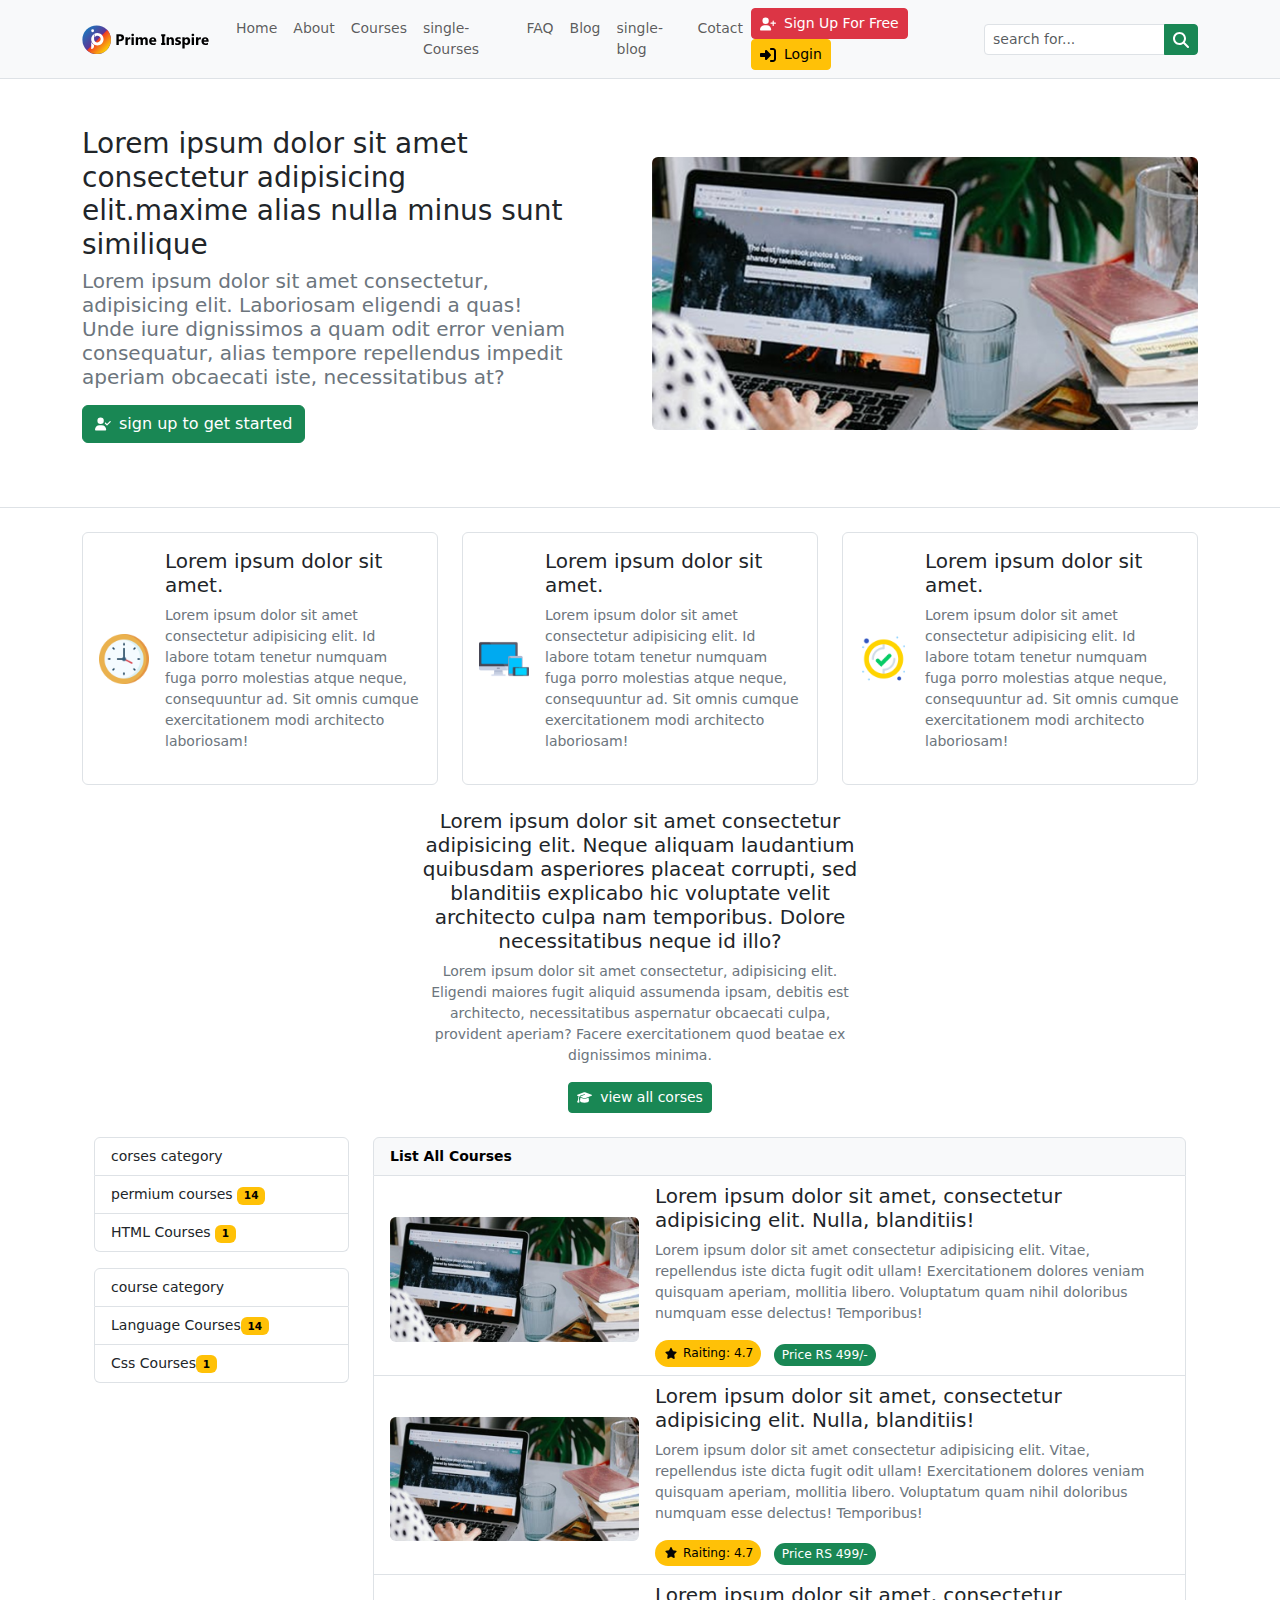
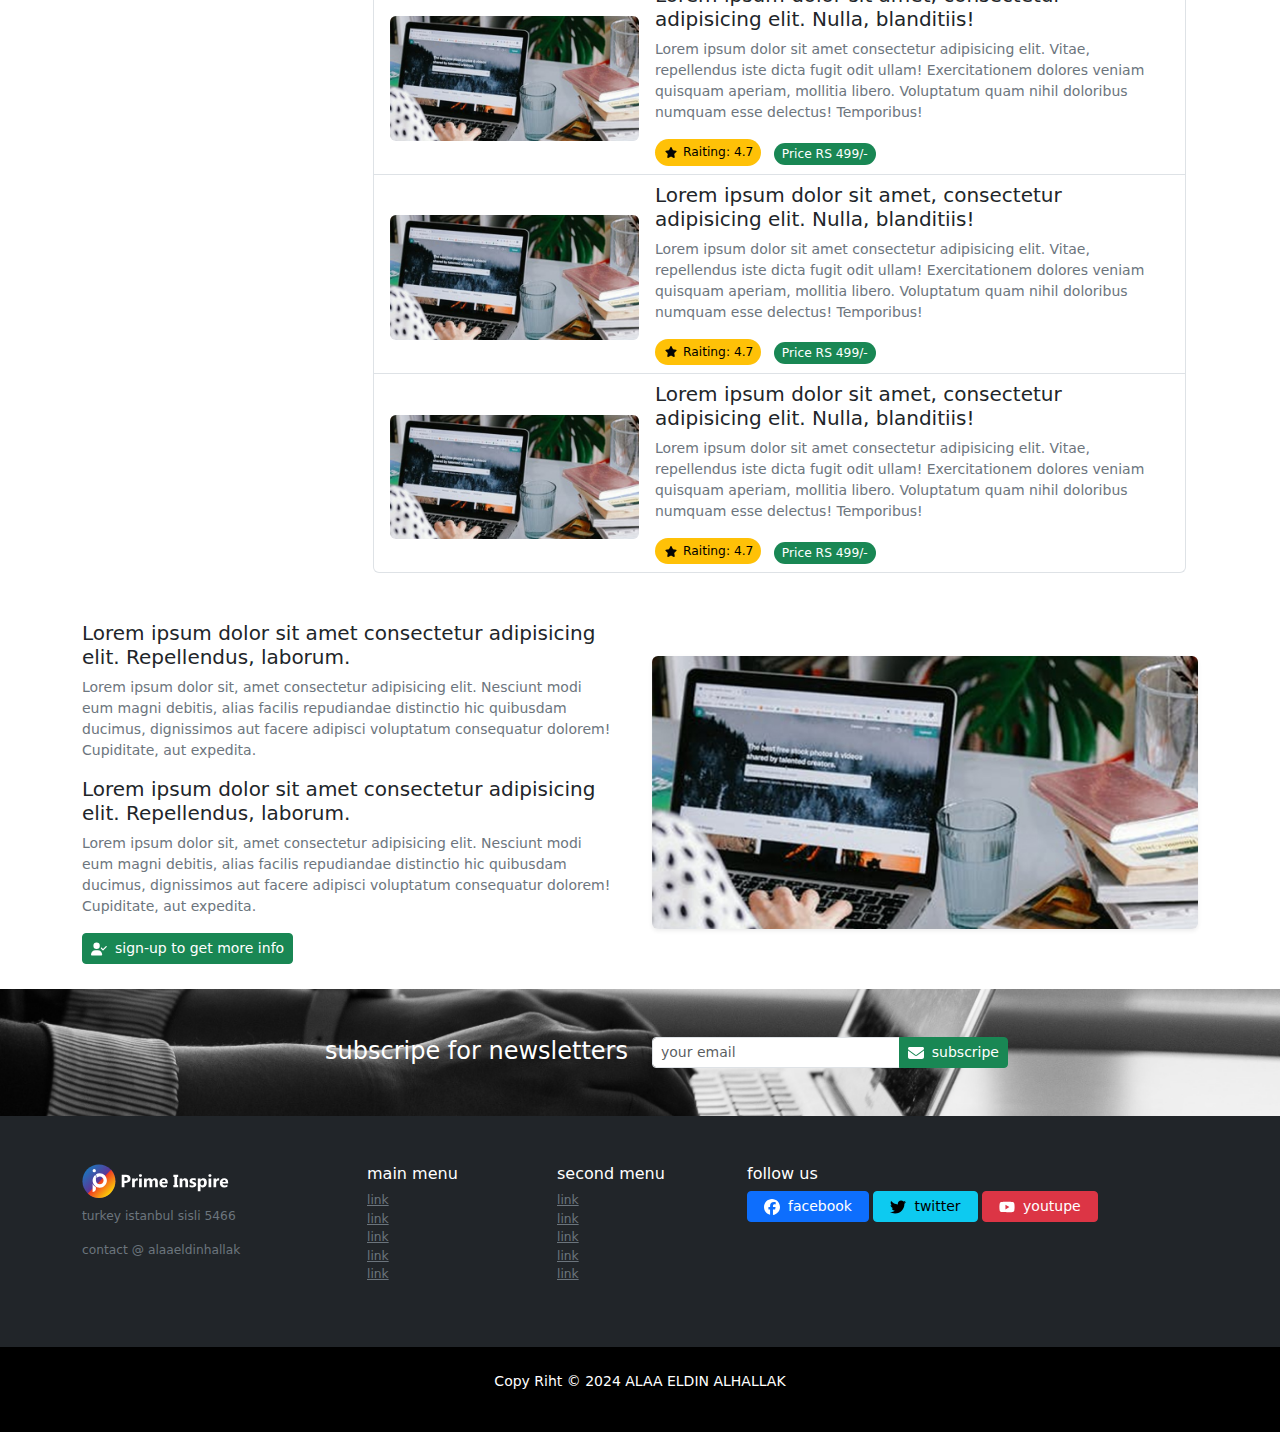
==== commit 1edd9f76: "create Navbar" ====
--- a/index.html
+++ b/index.html
@@ -33,10 +33,16 @@
             <a href="courses.html" class="nav-link">Courses</a>
           </li>
           <li class="nav-item">
+            <a href="single-course.html" class="nav-link">single-Courses</a>
+          </li>
+          <li class="nav-item">
             <a href="faq.html" class="nav-link">FAQ</a>
           </li>
           <li class="nav-item">
             <a href="blog.html" class="nav-link">Blog</a>
+          </li>
+          <li class="nav-item">
+            <a href="single-blog.html" class="nav-link">single-blog</a>
           </li>
           <li class="nav-item">
             <a href="contact.html" class="nav-link">Cotact</a>
